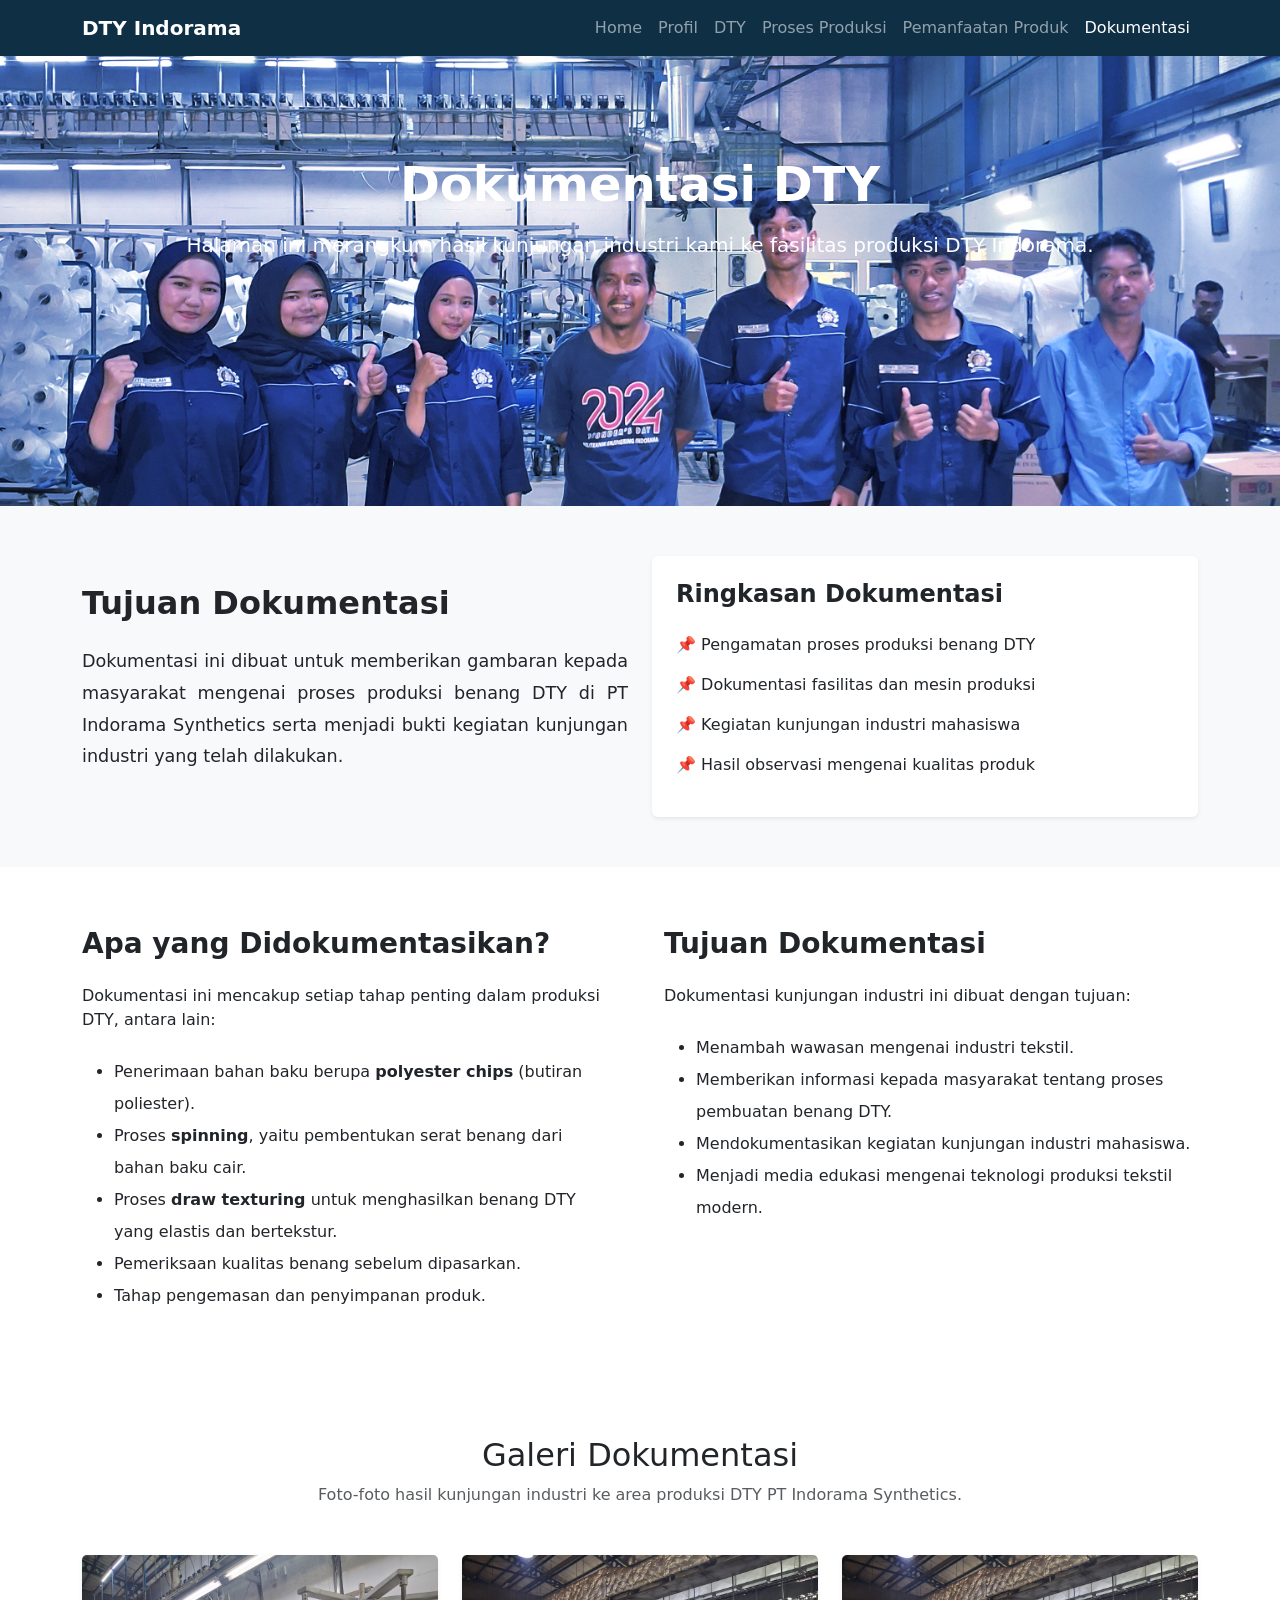
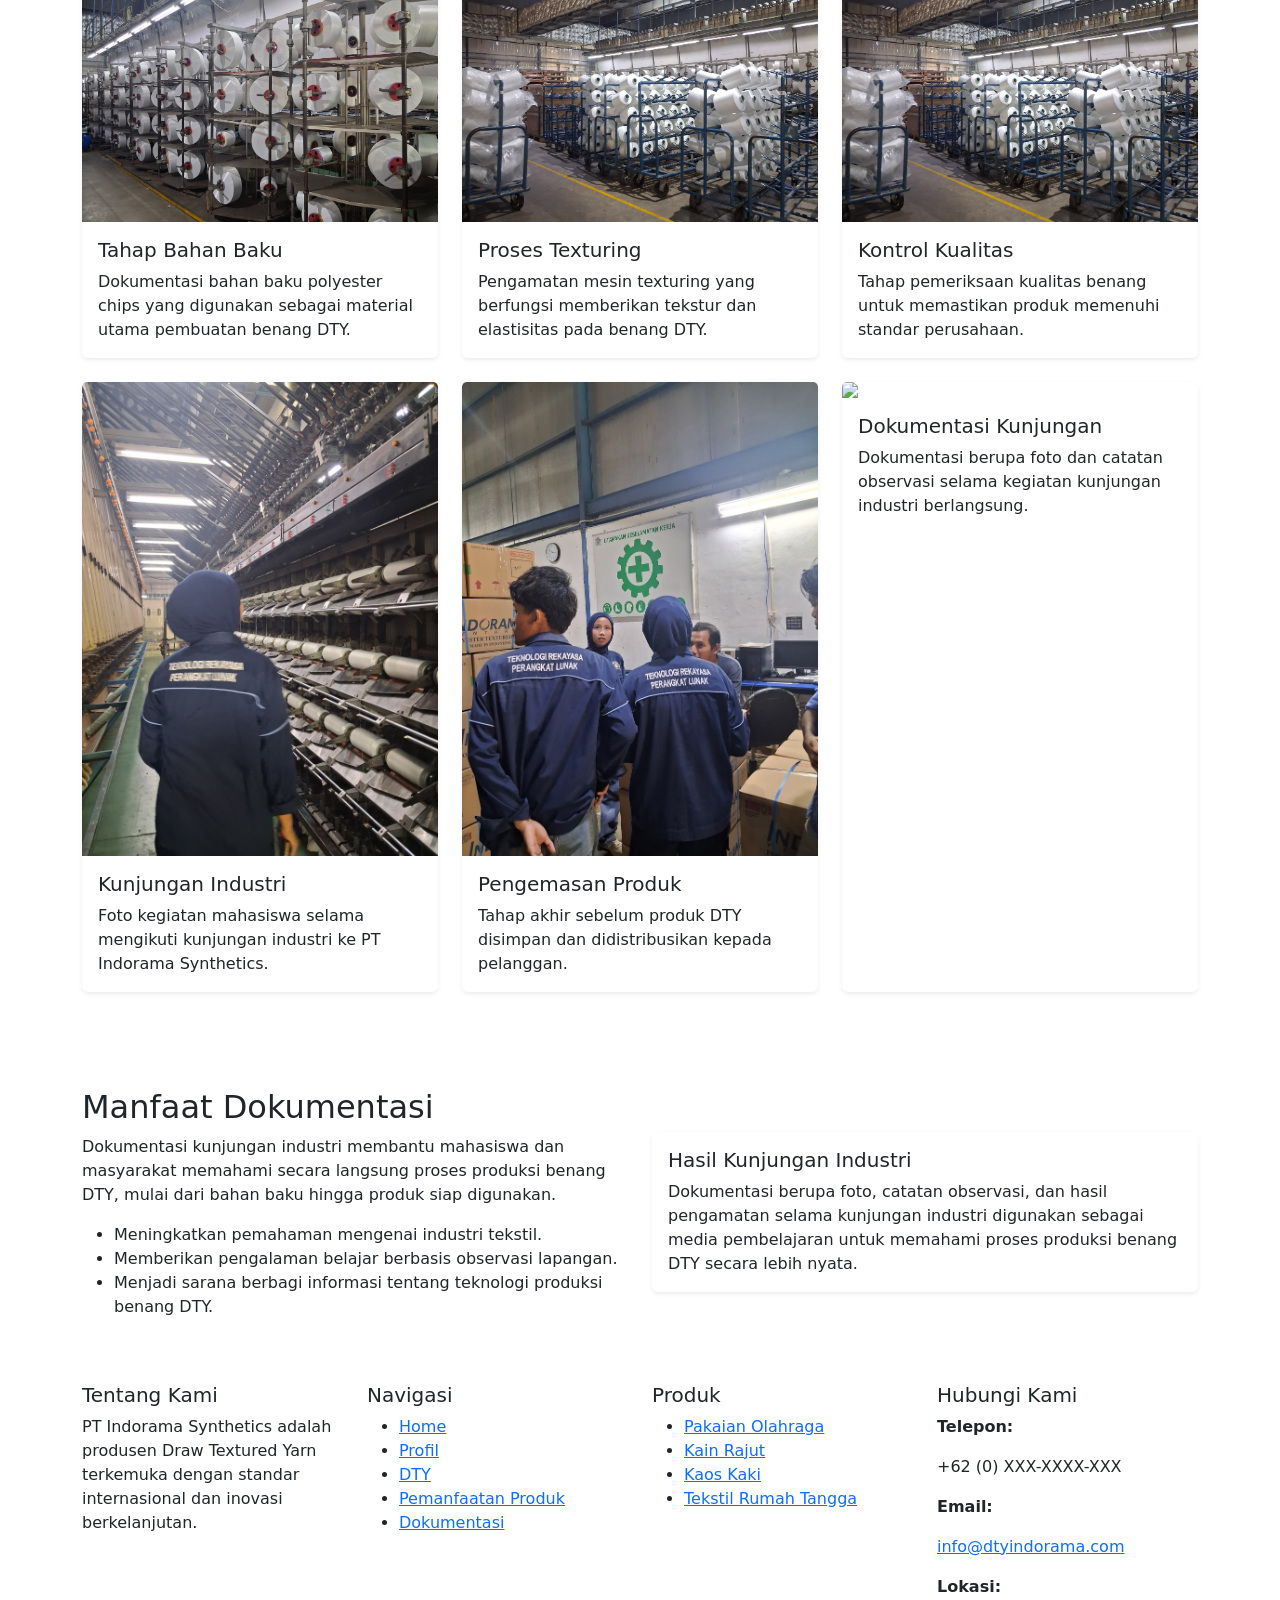
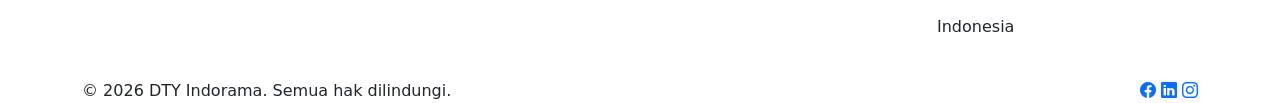
==== dokumentasi.html @ 1fd8d711 "first commit" ====
<!DOCTYPE html>
<html lang="id">
<head>
    <meta charset="UTF-8">
    <meta name="viewport" content="width=device-width, initial-scale=1.0">
    <title>Dokumentasi — DTY Indorama</title>
    <meta name="description" content="Dokumentasi proses produksi Draw Textured Yarn (DTY) termasuk bahan baku, mesin, kontrol kualitas, dan pengepakan.">
    <link href="https://cdn.jsdelivr.net/npm/bootstrap@5.3.3/dist/css/bootstrap.min.css" rel="stylesheet">
    <link rel="stylesheet" href="css/style.css">
    <link rel="stylesheet" href="https://cdn.jsdelivr.net/npm/bootstrap-icons@1.11.3/font/bootstrap-icons.min.css">
</head>
<body>
     <nav class="navbar navbar-expand-lg navbar-dark sticky-top" style="background-color:#0f2f45;">
    <div class="container">
        <a class="navbar-brand fw-bold" href="index.html">DTY Indorama</a>
        <button class="navbar-toggler" type="button" data-bs-toggle="collapse" data-bs-target="#menu">
            <span class="navbar-toggler-icon"></span>
        </button>
        <div class="collapse navbar-collapse" id="menu">
            <ul class="navbar-nav ms-auto align-items-lg-center">
                <li class="nav-item"><a class="nav-link" href="index.html">Home</a></li>
                <li class="nav-item"><a class="nav-link" href="profil.html">Profil</a></li>
                <li class="nav-item"><a class="nav-link" href="dty.html">DTY</a></li>
                <li class="nav-item"><a class="nav-link" href="proses_produksi.html">Proses Produksi</a></li>
                <li class="nav-item"><a class="nav-link" href="produk.html">Pemanfaatan Produk</a></li>
                <li class="nav-item">
    <a class="nav-link active" href="dokumentasi.html">
        Dokumentasi
    </a>
</li>
            </ul>
        </div>
    </div>
</nav>

    <section class="hero-banner" style="min-height:50vh; padding:100px 0; background: linear-gradient(135deg, rgba(10,102,255,0.45), rgba(10,102,255,0.45)), url('img/foto_kelompok.jpg ') center/cover no-repeat; background-blend-mode: overlay;">
        <div class="overlay" style="background:rgba(15, 47, 69, 0.5);"></div>
        <div class="container">
            <div class="hero-inner text-white text-center">
                <h1 class="display-5 fw-bold">Dokumentasi DTY</h1>
                <p class="lead mt-3">Halaman ini merangkum hasil kunjungan industri kami ke fasilitas produksi DTY Indorama.</p>
            </div>
        </div>
    </section>

    <main>
    <main>

<section class="bg-light" style="padding:50px 0;">
    <div class="container">

        <div class="row align-items-center gy-4">

            <div class="col-lg-6">

                <h2 class="fw-bold mb-4">
                    Tujuan Dokumentasi
                </h2>

                <p style="max-width:580px;
                          line-height:1.8;
                          text-align:justify;
                          font-size:1.1rem;">

                    Dokumentasi ini dibuat untuk memberikan gambaran kepada
                    masyarakat mengenai proses produksi benang DTY di
                    PT Indorama Synthetics serta menjadi bukti kegiatan
                    kunjungan industri yang telah dilakukan.

                </p>

            </div>



            <div class="col-lg-6">

                <div class="card shadow-sm border-0">

                    <div class="card-body p-4">

                        <h4 class="fw-bold mb-4">

                            Ringkasan Dokumentasi

                        </h4>

                        <ul class="list-unstyled">

                            <li class="mb-3">
                                📌 Pengamatan proses produksi benang DTY
                            </li>

                            <li class="mb-3">
                                📌 Dokumentasi fasilitas dan mesin produksi
                            </li>

                            <li class="mb-3">
                                📌 Kegiatan kunjungan industri mahasiswa
                            </li>

                            <li>
                                📌 Hasil observasi mengenai kualitas produk
                            </li>

                        </ul>

                    </div>

                </div>

            </div>

        </div>

    </div>
</section>



<section style="padding:60px 0;">

<div class="container">

<div class="row g-5">

<div class="col-lg-6">

<h3 class="fw-bold mb-4">

Apa yang Didokumentasikan?

</h3>


<p class="mb-4">

Dokumentasi ini mencakup setiap tahap penting dalam produksi DTY, antara lain:

</p>


<ul style="line-height:2;">

<li>

Penerimaan bahan baku berupa
<b>polyester chips</b>
(butiran poliester).

</li>


<li>

Proses
<b>spinning</b>,
yaitu pembentukan serat benang dari bahan baku cair.

</li>


<li>

Proses
<b>draw texturing</b>
untuk menghasilkan benang DTY yang elastis dan bertekstur.

</li>


<li>

Pemeriksaan kualitas benang sebelum dipasarkan.

</li>


<li>

Tahap pengemasan dan penyimpanan produk.

</li>

</ul>


</div>





<div class="col-lg-6">

<h3 class="fw-bold mb-4">

Tujuan Dokumentasi

</h3>


<p class="mb-4">

Dokumentasi kunjungan industri ini dibuat dengan tujuan:

</p>


<ul style="line-height:2;">

<li>

Menambah wawasan mengenai industri tekstil.

</li>


<li>

Memberikan informasi kepada masyarakat tentang proses pembuatan benang DTY.

</li>


<li>

Mendokumentasikan kegiatan kunjungan industri mahasiswa.

</li>


<li>

Menjadi media edukasi mengenai teknologi produksi tekstil modern.

</li>

</ul>


</div>


</div>

</div>

</section>



<section class="py-5 bg-white">

<div class="container">

<div class="text-center mb-5">

<h2>Galeri Dokumentasi</h2>

<p class="text-muted">
Foto-foto hasil kunjungan industri ke area produksi DTY PT Indorama Synthetics.
</p>

</div>

<div class="row g-4">

<div class="col-md-4">

<div class="card h-100 shadow-sm border-0">

<img src="img/benang.jpg" class="card-img-top">

<div class="card-body">

<h5 class="card-title">Tahap Bahan Baku</h5>

<p class="card-text">

Dokumentasi bahan baku polyester chips yang digunakan sebagai material utama pembuatan benang DTY.

</p>

</div>

</div>

</div>



<div class="col-md-4">

<div class="card h-100 shadow-sm border-0">

<img src="img/20260603_102411.jpg" class="card-img-top">

<div class="card-body">

<h5 class="card-title">

Proses Texturing

</h5>

<p class="card-text">

Pengamatan mesin texturing yang berfungsi memberikan tekstur dan elastisitas pada benang DTY.

</p>

</div>

</div>

</div>



<div class="col-md-4">

<div class="card h-100 shadow-sm border-0">

<img src="img/20260603_102411.jpg" class="card-img-top">

<div class="card-body">

<h5 class="card-title">

Kontrol Kualitas

</h5>

<p class="card-text">

Tahap pemeriksaan kualitas benang untuk memastikan produk memenuhi standar perusahaan.

</p>

</div>

</div>

</div>



<div class="col-md-4">

<div class="card h-100 shadow-sm border-0">

<img src="img/dokumentasi3.jpg" class="card-img-top">

<div class="card-body">

<h5 class="card-title">

Kunjungan Industri

</h5>

<p class="card-text">

Foto kegiatan mahasiswa selama mengikuti kunjungan industri ke PT Indorama Synthetics.

</p>

</div>

</div>

</div>



<div class="col-md-4">

<div class="card h-100 shadow-sm border-0">

<img src="img/dokumentasi2.jpg" class="card-img-top">

<div class="card-body">

<h5 class="card-title">

Pengemasan Produk

</h5>

<p class="card-text">

Tahap akhir sebelum produk DTY disimpan dan didistribusikan kepada pelanggan.

</p>

</div>

</div>

</div>



<div class="col-md-4">

<div class="card h-100 shadow-sm border-0">

<img src="img/dokumentasi.jpg" class="card-img-top">

<div class="card-body">

<h5 class="card-title">

Dokumentasi Kunjungan

</h5>

<p class="card-text">

Dokumentasi berupa foto dan catatan observasi selama kegiatan kunjungan industri berlangsung.

</p>

</div>

</div>

</div>

</div>

</div>

</section>



<section class="py-5">

<div class="container">

<div class="row align-items-center g-4">

<div class="col-lg-6">

<h2>

Manfaat Dokumentasi

</h2>

<p>

Dokumentasi kunjungan industri membantu mahasiswa dan masyarakat memahami secara langsung proses produksi benang DTY, mulai dari bahan baku hingga produk siap digunakan.

</p>

<ul>

<li>Meningkatkan pemahaman mengenai industri tekstil.</li>

<li>Memberikan pengalaman belajar berbasis observasi lapangan.</li>

<li>Menjadi sarana berbagi informasi tentang teknologi produksi benang DTY.</li>

</ul>

</div>



<div class="col-lg-6">

<div class="card border-0 shadow-sm">

<div class="card-body">

<h5 class="card-title">

Hasil Kunjungan Industri

</h5>

<p class="card-text">

Dokumentasi berupa foto, catatan observasi, dan hasil pengamatan selama kunjungan industri digunakan sebagai media pembelajaran untuk memahami proses produksi benang DTY secara lebih nyata.

</p>

</div>

</div>

</div>

</div>

</div>

</section>

</main>
<footer>
    <div class="container">
        <div class="row g-4 mb-4">
            <!-- Tentang Kami -->
            <div class="col-lg-3 col-md-6">
                <div class="footer-section">
                    <h5 class="footer-title">Tentang Kami</h5>
                    <p class="footer-text">PT Indorama Synthetics adalah produsen Draw Textured Yarn terkemuka dengan standar internasional dan inovasi berkelanjutan.</p>
                </div>
            </div>

            <!-- Navigasi -->
            <div class="col-lg-3 col-md-6">
                <div class="footer-section">
                    <h5 class="footer-title">Navigasi</h5>
                    <ul class="footer-links">
                        <li><a href="index.html">Home</a></li>
                        <li><a href="profil.html">Profil</a></li>
                        <li><a href="dty.html">DTY</a></li>
                        <li><a href="produk.html">Pemanfaatan Produk</a></li>
                        <li><a href="dokumentasi.html">Dokumentasi</a></li>
                    </ul>
                </div>
            </div>

            <!-- Produk -->
            <div class="col-lg-3 col-md-6">
                <div class="footer-section">
                    <h5 class="footer-title">Produk</h5>
                    <ul class="footer-links">
                       <li><a href="produk.html">Pakaian Olahraga</a></li>
    <li><a href="produk.html">Kain Rajut</a></li>
    <li><a href="produk.html">Kaos Kaki</a></li>
    <li><a href="produk.html">Tekstil Rumah Tangga</a></li>
                    </ul>
                </div>
            </div>

            <!-- Kontak -->
            <div class="col-lg-3 col-md-6">
                <div class="footer-section">
                    <h5 class="footer-title">Hubungi Kami</h5>
                    <div class="contact-info">
                        <p><strong>Telepon:</strong></p>
                        <p class="footer-text">+62 (0) XXX-XXXX-XXX</p>
                        <p class="mt-3"><strong>Email:</strong></p>
                        <p class="footer-text"><a href="mailto:info@dtyindorama.com" class="footer-link">info@dtyindorama.com</a></p>
                        <p class="mt-3"><strong>Lokasi:</strong></p>
                        <p class="footer-text">Indonesia</p>
                    </div>
                </div>
            </div>
        </div>

        <!-- Divider -->
        <div class="footer-divider"></div>

        <!-- Footer Bottom -->
        <div class="footer-bottom">
            <div class="row align-items-center">
                <div class="col-md-6 text-md-start text-center mb-3 mb-md-0">
                    <p class="footer-text mb-0">&copy; 2026 DTY Indorama. Semua hak dilindungi.</p>
                </div>
                <div class="col-md-6 text-md-end text-center">
                    <div class="social-links">
                        <a href="#" class="social-icon" aria-label="Facebook"><i class="bi bi-facebook"></i></a>
                        <a href="#" class="social-icon" aria-label="LinkedIn"><i class="bi bi-linkedin"></i></a>
                        <a href="#" class="social-icon" aria-label="Instagram"><i class="bi bi-instagram"></i></a>
                    </div>
                </div>
            </div>
        </div>
    </div>
</footer>
</body>
</html>
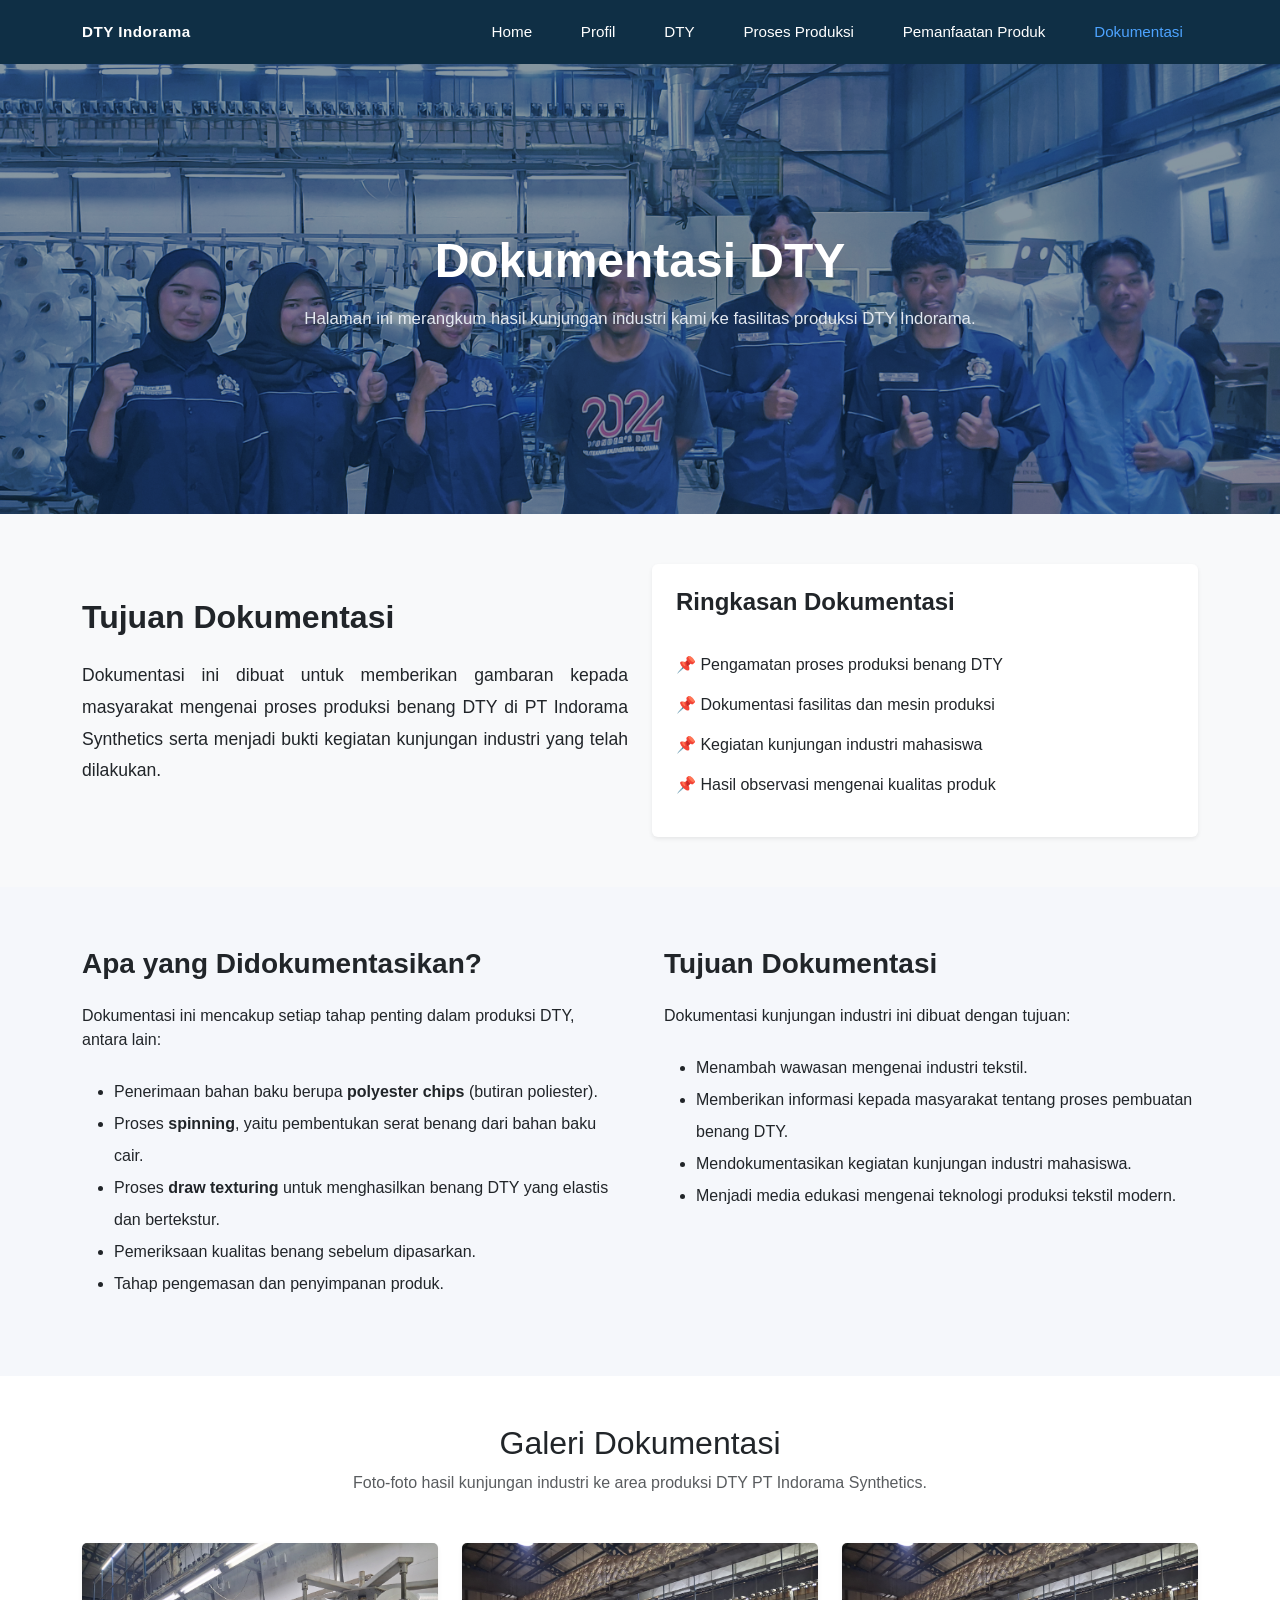
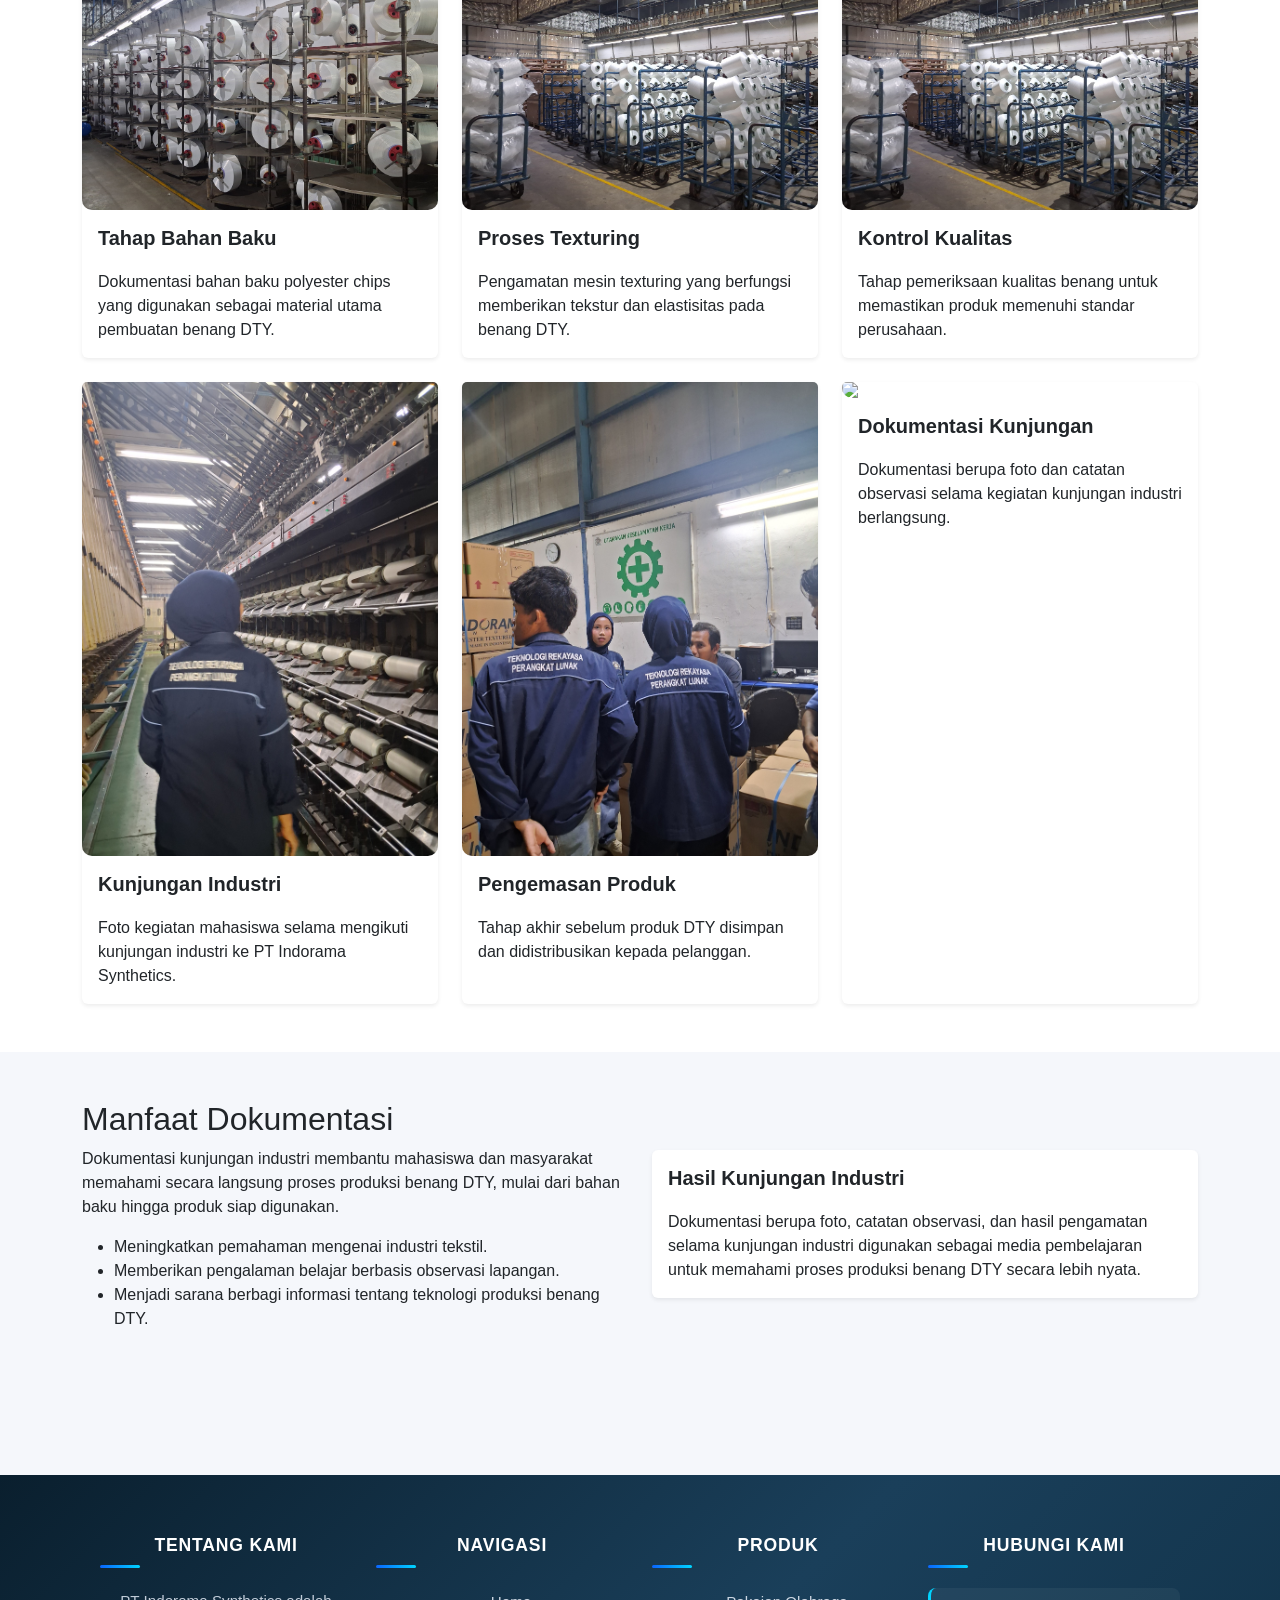
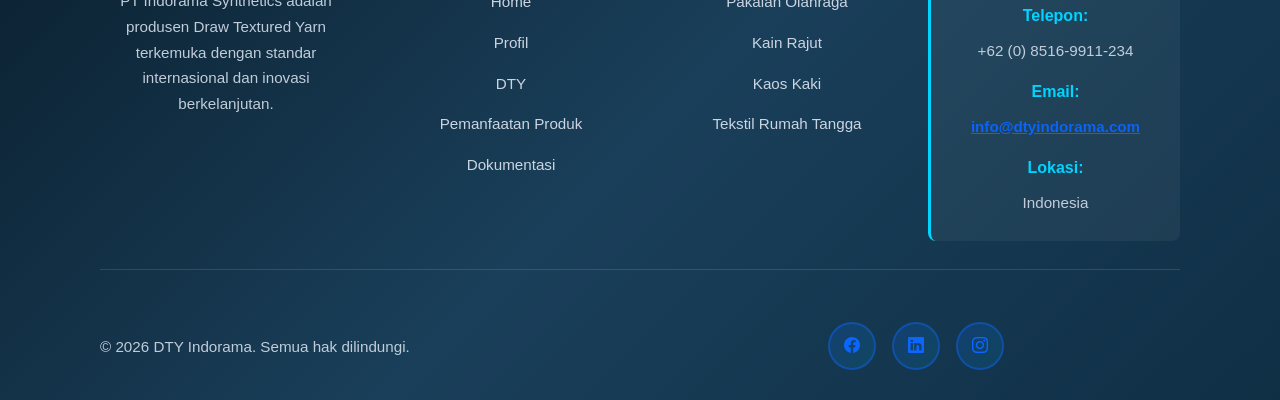
==== commit f7ae1dca: "Update contact phone number across multiple pages" ====
--- a/dokumentasi.html
+++ b/dokumentasi.html
@@ -545,7 +545,7 @@
                     <h5 class="footer-title">Hubungi Kami</h5>
                     <div class="contact-info">
                         <p><strong>Telepon:</strong></p>
-                        <p class="footer-text">+62 (0) XXX-XXXX-XXX</p>
+                        <p class="footer-text">+62 (0) 8516-9911-234</p>
                         <p class="mt-3"><strong>Email:</strong></p>
                         <p class="footer-text"><a href="mailto:info@dtyindorama.com" class="footer-link">info@dtyindorama.com</a></p>
                         <p class="mt-3"><strong>Lokasi:</strong></p>
--- a/css/style.css
+++ b/css/style.css
@@ -0,0 +1,922 @@
+body{
+    margin: 0;
+    font-family:'Poppins',sans-serif;
+    scroll-behavior:smooth;
+    background:#f5f7fb;
+}
+
+.navbar {
+    background-color: #0f2f45 !important;
+    padding: 0.7rem 0 !important;
+    min-height: 64px;
+}
+
+.navbar .container {
+    padding-top: 0 !important;
+    padding-bottom: 0 !important;
+}
+
+.navbar-brand,
+.navbar-nav .nav-link {
+    display: inline-flex !important;
+    align-items: center !important;
+    font-size: 0.95rem !important;
+    line-height: 1.2 !important;
+    padding-top: 0.5rem !important;
+    padding-bottom: 0.5rem !important;
+}
+
+.navbar-brand {
+    font-weight: 700;
+    letter-spacing: 0.02em;
+}
+
+.navbar-nav {
+    display: flex !important;
+    align-items: center !important;
+    gap: 0.4rem !important;
+}
+
+.navbar-nav .nav-item {
+    margin-left: 0 !important;
+}
+
+.navbar-nav .nav-link {
+    padding: 0.55rem 0.95rem !important;
+    transition: color 0.2s ease, background-color 0.2s ease;
+    white-space: nowrap !important;
+}
+
+.navbar-nav .nav-link.active,
+.navbar-nav .nav-link:hover {
+    color: #ffffff !important;
+}
+
+.hero{
+    min-height:90vh;
+    display:flex;
+    align-items:center;
+    background:#f8f9fa;
+    padding:100px 0 !important;
+    margin-top: 0;
+}
+
+.hero-banner{
+    position:relative;
+    background: linear-gradient(135deg, rgba(15, 47, 69, 0.5), rgba(15, 47, 69, 0.5)), url('../img/vocational_tainer.jpeg');
+    background-size:cover;
+    background-position:center;
+    background-repeat:no-repeat;
+    min-height:80vh;
+    display:flex;
+    align-items:center;
+    padding:100px 0;
+    transition:transform .45s ease;
+}
+
+.hero h1{
+    font-size:3rem;
+    color:#0A2647;
+}
+
+.hero p{
+    color:#334155;
+    font-size:1.05rem;
+}
+
+.hero .btn-primary{
+    background:#0A2647;
+    border-color:#0A2647;
+    padding:10px 18px;
+    font-weight:600;
+}
+
+.hero-image-wrapper{
+    position:relative;
+    overflow:hidden;
+    border-radius:12px;
+    box-shadow:0 8px 24px rgba(10,38,71,0.08);
+}
+
+.hero-img{
+    width:100%;
+    height:420px;
+    object-fit:cover;
+    display:block;
+}
+
+/* overlay for better text contrast on narrower screens */
+.hero-image-wrapper::after{
+    content:"";
+    position:absolute;
+    inset:0;
+    background:linear-gradient(180deg,rgba(0,0,0,0.0),rgba(0,0,0,0.12));
+    pointer-events:none;
+}
+
+/* New homepage hero banner */
+.hero-banner{
+    position:relative;
+    background: linear-gradient(135deg, rgba(15, 47, 69, 0.5), rgba(15, 47, 69, 0.5)), url('../img/vocational_tainer.jpeg');
+    background-size:cover;
+    background-position:center;
+    background-repeat:no-repeat;
+    min-height:80vh;
+    display:flex;
+    align-items:center;
+    padding:120px 0;
+    transition:transform .45s ease;
+}
+
+.hero-banner:hover{
+    transform:scale(1.01);
+}
+
+.hero-banner .overlay{
+    position:absolute;
+    inset:0;
+    background:linear-gradient(180deg, rgba(10,38,71,0.45), rgba(10,38,71,0.25));
+}
+
+.hero-inner{
+    position:relative;
+    z-index:2;
+    padding:60px 15px;
+    animation:fadeInUp .9s ease both;
+    will-change: transform, opacity;
+    transform: translateY(0);
+    transition: opacity .25s ease;
+}
+
+.hero-inner h1{
+    font-size:3rem;
+    color:#fff;
+    text-shadow:0 14px 30px rgba(0,0,0,0.25);
+}
+
+.hero-inner p{
+    color:#e2e8f0;
+    font-size:1.05rem;
+}
+
+.hero-inner .btn{
+    min-width:160px;
+}
+
+.hero-inner .btn-primary{
+    background:#0A2647;
+    border-color:#0A2647;
+    padding:12px 22px;
+    font-weight:600;
+}
+
+.section-header{
+    margin-bottom:3rem;
+}
+
+.section-title{
+    font-size:2.4rem;
+    font-weight:700;
+    line-height:1.05;
+}
+
+.section-subtitle{
+    color:#64748b;
+    max-width:720px;
+    margin-top:1rem;
+    margin-bottom:0;
+    font-size:1rem;
+}
+
+.scroll-indicator{
+    display:inline-flex;
+    flex-direction:column;
+    align-items:center;
+    gap:8px;
+    margin-top:42px;
+    opacity:.9;
+    animation:bounce 1.8s infinite;
+    cursor:pointer;
+}
+
+.scroll-indicator span{
+    color:#dbeafe;
+    letter-spacing:.18em;
+    font-size:.82rem;
+}
+
+.scroll-indicator .arrow{
+    width:14px;
+    height:14px;
+    border-bottom:2px solid #dbeafe;
+    border-right:2px solid #dbeafe;
+    transform:rotate(45deg);
+}
+
+.feature,
+.stat-card,
+.card{
+    transition:transform .35s ease, box-shadow .35s ease;
+}
+
+.feature:hover,
+.stat-card:hover,
+.card:hover{
+    transform:translateY(-6px);
+    box-shadow:0 18px 35px rgba(10,38,71,0.12);
+}
+
+.feature{background:white;border-radius:12px;box-shadow:0 6px 18px rgba(10,38,71,0.06);padding:30px 24px;}
+
+.bg-light .card img{height:200px;object-fit:cover}
+
+.card-body{
+    display:flex;
+    flex-direction:column;
+    gap:12px;
+}
+
+.card-title{
+    font-weight:700;
+}
+
+.btn-outline-primary{
+    border-color:rgba(10,38,71,.9);
+    color:rgba(10,38,71,.9);
+}
+
+.btn-outline-primary:hover{
+    background:rgba(10,38,71,.05);
+}
+
+.visible{
+    opacity:1;
+    transform:translateY(0);
+}
+
+.feature,
+.stat-card,
+.card{
+    transition:transform .35s ease, box-shadow .35s ease;
+}
+
+.feature:hover,
+.stat-card:hover,
+.card:hover{
+    transform:translateY(-6px);
+    box-shadow:0 18px 35px rgba(10,38,71,0.12);
+}
+
+.feature{background:white;border-radius:12px;box-shadow:0 6px 18px rgba(10,38,71,0.06);padding:30px 24px;}
+
+@media (max-width:767px){
+    .hero-banner{min-height:56vh}
+    .hero-inner h1{font-size:1.8rem}
+    .scroll-indicator{margin-top:28px}
+}
+
+#backToTop{
+    position:fixed;
+    right:24px;
+    bottom:24px;
+    border-radius:50%;
+    width:48px;
+    height:48px;
+    display:none;
+    align-items:center;
+    justify-content:center;
+    box-shadow:0 16px 36px rgba(10,38,71,0.18);
+    z-index:1000;
+}
+
+footer{
+    background:#0A2647;
+    color:white;
+    text-align:center;
+    padding:24px 12px;
+}
+
+footer .footer-bottom {
+    padding-top: 1.5rem;
+}
+
+footer .footer-divider {
+    height: 1px;
+    background: rgba(255,255,255,0.12);
+    margin: 1.75rem 0;
+}
+
+.social-links {
+    display: inline-flex;
+    gap: 0.75rem;
+    justify-content: center;
+    align-items: center;
+}
+
+.social-icon {
+    width: 44px;
+    height: 44px;
+    border-radius: 50%;
+    display: inline-flex;
+    align-items: center;
+    justify-content: center;
+    background: rgba(255,255,255,0.08);
+    color: #ffffff;
+    text-decoration: none;
+    font-weight: 700;
+    font-size: 1rem;
+    transition: transform 0.2s ease, background 0.2s ease;
+}
+
+.social-icon:hover,
+.social-icon:focus {
+    transform: translateY(-2px);
+    background: rgba(255,255,255,0.18);
+}
+
+img{
+    border-radius:10px;
+}
+
+/* Navbar tweaks */
+.navbar-brand{letter-spacing:0.4px;color:#fff}
+.nav-link{margin-left:8px}
+
+/* Footer */
+footer {
+    background: linear-gradient(135deg, #0a1f2e 0%, #1a3f5a 50%, #0f2f45 100%);
+    color: white;
+    padding: 60px 0 30px;
+    margin-top: 80px;
+    position: relative;
+    overflow: hidden;
+}
+
+footer .container {
+    padding-left: 30px;
+    padding-right: 30px;
+}
+
+/* Decorative background elements (disabled) */
+footer::before {
+    display: none !important;
+    height: 0 !important;
+    content: none !important;
+}
+
+footer::after {
+    display: none !important;
+    height: 0 !important;
+    content: none !important;
+}
+
+@keyframes gradientShift {
+    0%, 100% {
+        background-position: 0% 50%;
+    }
+    50% {
+        background-position: 100% 50%;
+    }
+}
+
+.footer-section {
+    animation: fadeInUp 0.6s ease both;
+    position: relative;
+    z-index: 1;
+}
+
+.footer-section:nth-child(1) {
+    animation-delay: 0.1s;
+}
+
+.footer-section:nth-child(2) {
+    animation-delay: 0.2s;
+}
+
+.footer-section:nth-child(3) {
+    animation-delay: 0.3s;
+}
+
+.footer-section:nth-child(4) {
+    animation-delay: 0.4s;
+}
+
+.footer-title {
+    font-weight: 800;
+    font-size: 1.1rem;
+    margin-bottom: 20px;
+    color: #ffffff;
+    letter-spacing: 0.8px;
+    position: relative;
+    padding-bottom: 12px;
+    text-transform: uppercase;
+}
+
+.footer-title::after {
+    content: '';
+    position: absolute;
+    bottom: 0;
+    left: 0;
+    width: 40px;
+    height: 3px;
+    background: linear-gradient(90deg, #0a66ff, #00d4ff);
+    border-radius: 2px;
+}
+
+.footer-text {
+    color: #cbd5e1;
+    font-size: 0.95rem;
+    line-height: 1.7;
+    opacity: 0.95;
+}
+
+.footer-links {
+    list-style: none;
+    padding: 0;
+    margin: 0;
+}
+
+.footer-links li {
+    margin-bottom: 12px;
+}
+
+.footer-links a {
+    color: #cbd5e1;
+    text-decoration: none;
+    font-size: 0.95rem;
+    transition: all 0.3s cubic-bezier(0.34, 1.56, 0.64, 1);
+    position: relative;
+    display: inline-flex;
+    align-items: center;
+    gap: 8px;
+}
+
+.footer-links a::before {
+    content: '▸';
+    position: relative;
+    opacity: 0;
+    transform: translateX(-10px);
+    transition: all 0.3s cubic-bezier(0.34, 1.56, 0.64, 1);
+    font-size: 1.2rem;
+    color: #00d4ff;
+}
+
+.footer-links a:hover {
+    color: #00d4ff;
+    padding-left: 8px;
+}
+
+.footer-links a:hover::before {
+    opacity: 1;
+    transform: translateX(0);
+}
+
+.footer-link {
+    color: #0a66ff;
+    font-weight: 600;
+    transition: all 0.3s ease;
+}
+
+.footer-link:hover {
+    color: #00d4ff;
+    text-shadow: 0 0 8px rgba(0, 212, 255, 0.5);
+}
+
+.contact-info {
+    background: rgba(255, 255, 255, 0.05);
+    padding: 16px;
+    border-radius: 8px;
+    border-left: 3px solid #00d4ff;
+    backdrop-filter: blur(10px);
+    transition: all 0.3s ease;
+}
+
+.contact-info:hover {
+    background: rgba(255, 255, 255, 0.08);
+    border-left-color: #0a66ff;
+}
+
+.contact-info p {
+    margin-bottom: 10px;
+}
+
+.contact-info strong {
+    color: #00d4ff;
+    font-weight: 700;
+}
+
+.footer-divider {
+    height: 1px;
+    background: linear-gradient(90deg, transparent, rgba(10, 102, 255, 0.3), transparent);
+    margin: 40px 0;
+    position: relative;
+    z-index: 1;
+}
+
+.footer-bottom {
+    padding-top: 24px;
+    position: relative;
+    z-index: 1;
+}
+
+.social-links {
+
+/* Stronger override to force navbar to use footer gradient (over Bootstrap) */
+nav.navbar.navbar-dark.bg-primary,
+.navbar.bg-primary,
+.navbar.navbar-dark {
+    background-image: none !important;
+    background-color: transparent !important;
+    background: linear-gradient(135deg, #0a1f2e 0%, #1a3f5a 50%, #0f2f45 100%) !important;
+}
+
+/* Replace toggler icon with white SVG to ensure visibility */
+.navbar-toggler-icon {
+    background-image: url("data:image/svg+xml;charset=UTF-8,%3csvg xmlns='http://www.w3.org/2000/svg' viewBox='0 0 30 30'%3e%3cpath stroke='rgba(255,255,255,0.9)' stroke-width='2' stroke-linecap='round' stroke-miterlimit='10' d='M4 7h22M4 15h22M4 23h22'/%3e%3c/svg%3e") !important;
+    background-repeat: no-repeat;
+}
+
+
+/* Ensure Bootstrap's .bg-primary uses the footer gradient */
+.bg-primary {
+    background: linear-gradient(135deg, #0a1f2e 0%, #1a3f5a 50%, #0f2f45 100%) !important;
+    background-color: unset !important;
+}
+
+/* Navbar-specific overrides to ensure full consistency */
+nav.navbar, .navbar.bg-primary, .navbar-dark.bg-primary {
+    background: linear-gradient(135deg, #0a1f2e 0%, #1a3f5a 50%, #0f2f45 100%) !important;
+}
+
+/* Make toggler icon and links visible on dark background */
+.navbar-toggler-icon {
+    filter: invert(1) grayscale(1) contrast(100%);
+}
+.navbar .nav-link,
+.navbar .navbar-brand{
+    color:#ffffff !important;
+}
+
+
+/* Make navbar/header match footer gradient */
+.navbar, nav.navbar, .navbar-dark.bg-primary {
+    background: linear-gradient(135deg, #0a1f2e 0%, #1a3f5a 50%, #0f2f45 100%) !important;
+}
+.navbar .nav-link,
+.navbar .navbar-brand {
+    color: #ffffff !important;
+}
+.navbar .navbar-toggler {
+    border-color: rgba(255,255,255,0.12);
+}
+
+    display: flex;
+    justify-content: center;
+    gap: 16px;
+    flex-wrap: wrap;
+}
+
+.social-icon {
+    width: 48px;
+    height: 48px;
+    display: flex;
+    align-items: center;
+    justify-content: center;
+    background: linear-gradient(135deg, rgba(10, 102, 255, 0.2), rgba(0, 212, 255, 0.1));
+    border: 2px solid rgba(10, 102, 255, 0.4);
+    border-radius: 50%;
+    color: #0a66ff;
+    text-decoration: none;
+    font-weight: 700;
+    transition: all 0.35s cubic-bezier(0.34, 1.56, 0.64, 1);
+    font-size: 1rem;
+    position: relative;
+    overflow: hidden;
+}
+
+.social-icon::before {
+    content: '';
+    position: absolute;
+    top: 50%;
+    left: 50%;
+    width: 0;
+    height: 0;
+    background: #0a66ff;
+    border-radius: 50%;
+    transform: translate(-50%, -50%);
+    transition: width 0.35s ease, height 0.35s ease;
+    z-index: -1;
+}
+
+.social-icon:hover {
+    color: white;
+    border-color: #0a66ff;
+    box-shadow: 0 8px 24px rgba(10, 102, 255, 0.5);
+    transform: translateY(-6px) scale(1.05);
+}
+
+.social-icon:hover::before {
+    width: 100%;
+    height: 100%;
+}
+
+@keyframes fadeInUp {
+    from {
+        opacity: 0;
+        transform: translateY(30px);
+    }
+    to {
+        opacity: 1;
+        transform: translateY(0);
+    }
+}
+
+@media (max-width: 767px) {
+    footer {
+        padding: 50px 0 24px;
+        margin-top: 60px;
+    }
+
+    footer .container {
+        padding-left: 20px;
+        padding-right: 20px;
+    }
+
+    .footer-title {
+        font-size: 1rem;
+    }
+
+    .footer-title::after {
+        width: 30px;
+    }
+
+    .footer-bottom {
+        text-align: center;
+    }
+
+    .social-links {
+        justify-content: center;
+        margin-top: 20px;
+    }
+
+    .social-icon {
+        width: 44px;
+        height: 44px;
+    }
+}
+
+/* Membuat kelas warna biru custom agar konsisten */
+.bg-dty-blue {
+    background-color: #0f2f45 !important; /* Warna biru navy yang Anda pakai */
+    color: #ffffff !important;
+}
+
+.card{
+    transition: .3s;
+}
+
+.card:hover{
+    transform: translateY(-5px);
+}
+
+.badge{
+    width:24px;
+    height:24px;
+    border-radius:50%;
+    padding:0;
+    line-height:24px;
+}
+
+.icon-circle{
+
+width:65px;
+height:65px;
+
+border-radius:50%;
+
+background:#1d4ed8;
+
+display:flex;
+
+align-items:center;
+
+justify-content:center;
+
+font-size:28px;
+
+color:white;
+
+}
+
+
+
+.title-line{
+
+width:45px;
+
+height:4px;
+
+background:#2563eb;
+
+border-radius:10px;
+
+margin-top:8px;
+
+}
+
+
+
+.produk-box{
+
+
+background:white;
+
+padding:18px;
+
+border-radius:16px;
+
+box-shadow:0 2px 10px rgba(0,0,0,.08);
+
+font-weight:500;
+
+transition:0.3s;
+
+}
+
+
+
+.produk-box:hover{
+
+transform:translateY(-5px);
+
+}
+
+
+
+.info-card{
+
+
+padding:35px;
+
+border-radius:20px;
+
+background:white;
+
+box-shadow:0 3px 15px rgba(0,0,0,.08);
+
+height:100%;
+
+}
+
+
+.navbar{
+    padding: 12px 0;
+}
+
+.navbar-brand{
+    font-size: 1.8rem;
+}
+
+.nav-link{
+    font-size: 15px;
+    font-weight: 500;
+    transition: .3s;
+}
+
+.nav-link:hover{
+    color:#27c5ff !important;
+}
+
+.nav-link.active{
+    color:#27c5ff !important;
+}
+
+.navbar{
+    padding:12px 0;
+}
+
+.navbar-brand{
+    font-size:1.7rem;
+    font-weight:700;
+}
+
+.navbar-nav{
+    gap:12px;
+}
+
+.nav-link{
+    color:#ffffff !important;
+    font-size:15px;
+    font-weight:500;
+    transition:0.3s;
+}
+
+.nav-link:hover{
+    color:#27c5ff !important;
+}
+
+.nav-link.active{
+    color:#27c5ff !important;
+    font-weight:600;
+}
+
+.navbar{
+    padding:12px 0;
+}
+
+.navbar-brand{
+    font-size:1.6rem;
+    font-weight:700;
+}
+
+.nav-link{
+
+    color:white !important;
+
+    font-size:15px;
+
+    font-weight:500;
+
+    padding:8px 12px !important;
+
+    transition:0.3s;
+
+}
+
+
+.nav-link:hover{
+
+    color:#27c5ff !important;
+
+}
+
+
+.nav-link.active{
+
+    color:#27c5ff !important;
+
+    font-weight:600;
+
+}
+
+.navbar-brand{
+    font-size:1.5rem;
+}
+
+.nav-link{
+    font-size:15px;
+    font-weight:500;
+    transition:0.3s;
+}
+
+.nav-link:hover{
+    color:#8ecbff !important;
+}
+
+.nav-link.active{
+    color:#8ecbff !important;
+}
+
+.nav-link{
+    font-size:15px;
+    font-weight:500;
+    transition:0.3s;
+}
+
+.nav-link:hover{
+    color:#8ecbff !important;
+}
+
+.nav-link.active{
+    color:#8ecbff !important;
+}
+
+.navbar-brand{
+    font-size:1.45rem;
+}
+
+.navbar{
+    padding: 14px 0;
+}
+
+.navbar-brand{
+    font-size: 1.4rem;
+    letter-spacing: .5px;
+}
+
+.navbar-nav .nav-link{
+    font-family: 'Poppins', sans-serif;
+    font-size: 15px;
+    font-weight: 500;
+    color: white !important;
+    margin-left: 12px;
+    transition: .3s;
+}
+
+.navbar-nav .nav-link:hover{
+    color: #4da3ff !important;
+}
+
+.navbar-nav .nav-link.active{
+    color: #4da3ff !important;
+}
